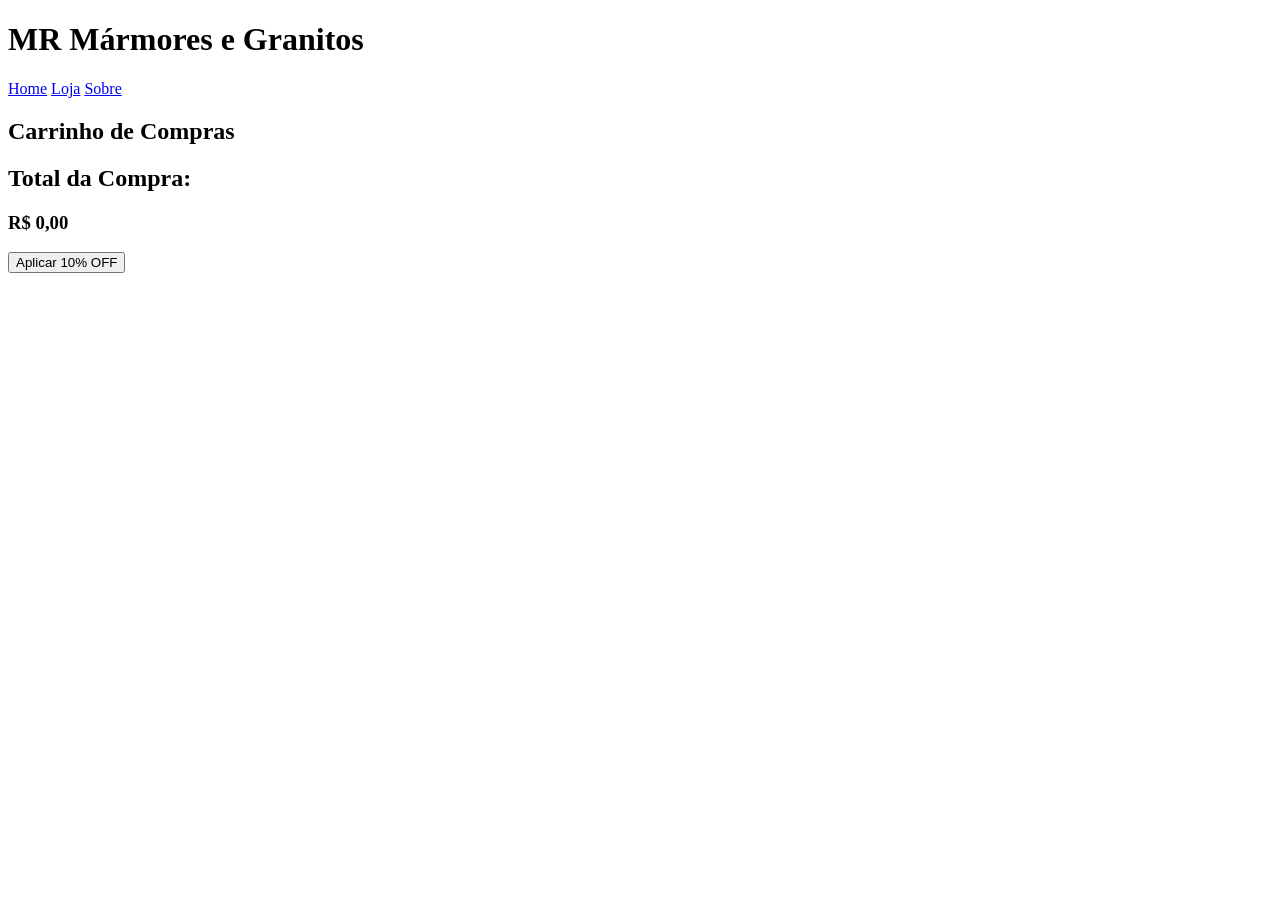
==== pages/loja.html @ 411bc26e "feat: criando a pagina inicial do carrinho ecommerce com reduce" ====
<!DOCTYPE html>
<html lang="pt-BR">
<head>
    <meta charset="UTF-8">
    <meta name="viewport" content="width=device-width, initial-scale=1.0">
    <title>Loja - MR Mármores</title>

    <link rel="stylesheet" href="./src/css/estilo.css">
</head>
<body>

    <header>

        <h1>MR Mármores e Granitos</h1>

        <nav>
            <a href="../index.html">Home</a>
            <a href="loja.html">Loja</a>
            <a href="sobre.html">Sobre</a>
        </nav>

    </header>

    <main>

        <section class="produtos">

            <h2>Carrinho de Compras</h2>

            <div id="lista-carrinho"></div>

            <div class="total-box">

                <h2>Total da Compra:</h2>

                <h3 id="total">R$ 0,00</h3>

                <button id="btnDesconto">
                    Aplicar 10% OFF
                </button>

            </div>

        </section>

    </main>

    <script src="./src/js/script.js"></script>

</body>
</html>
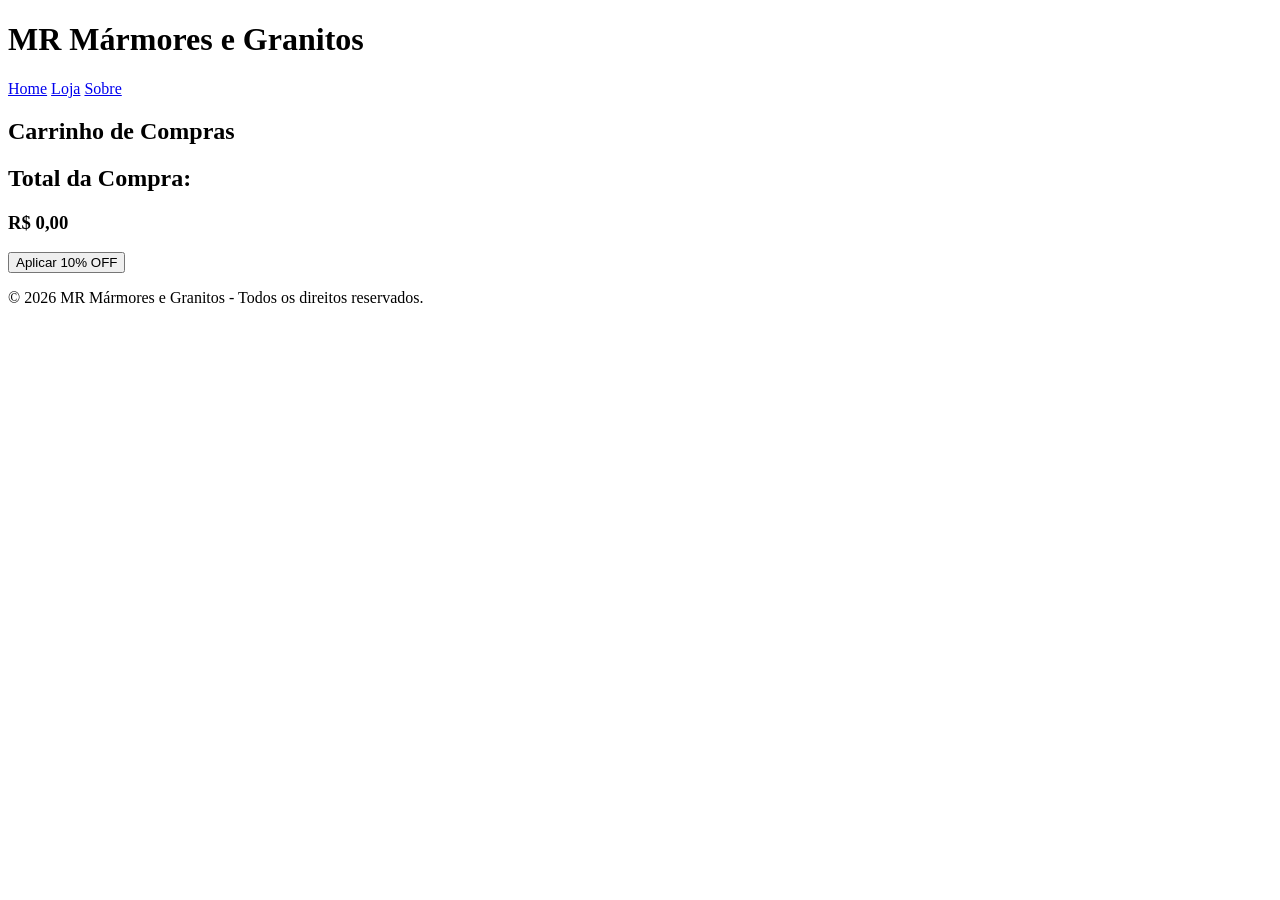
==== commit 3746467d: "feat: Adiconando um rodape em todas as paginas" ====
--- a/pages/loja.html
+++ b/pages/loja.html
@@ -43,7 +43,15 @@
 
         </section>
 
+        <footer>
+
+   
     </main>
+    <footer>
+
+    <p>© 2026 MR Mármores e Granitos - Todos os direitos reservados.</p>
+
+</footer>
 
     <script src="./src/js/script.js"></script>
 
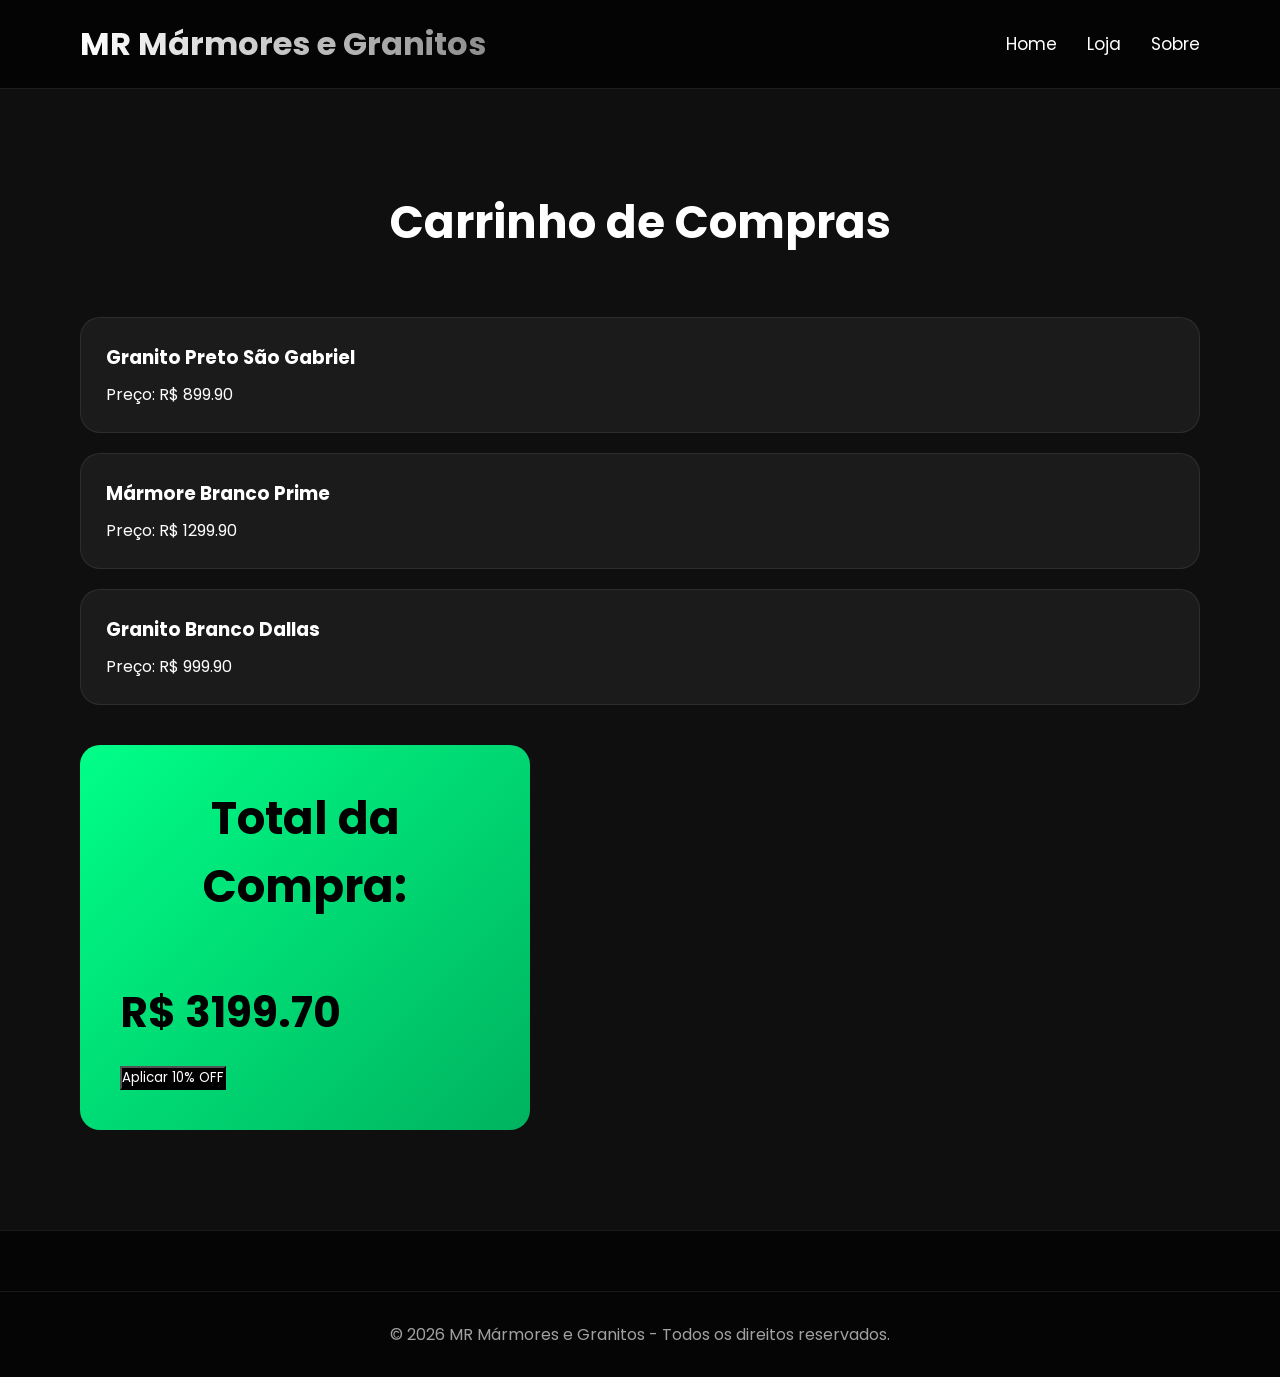
==== commit 9b3daeb2: "style: modificnado a estilização do site para um premium da interface" ====
--- a/pages/loja.html
+++ b/pages/loja.html
@@ -5,7 +5,7 @@
     <meta name="viewport" content="width=device-width, initial-scale=1.0">
     <title>Loja - MR Mármores</title>
 
-    <link rel="stylesheet" href="./src/css/estilo.css">
+    <link rel="stylesheet" href="../src/css/estilo.css">
 </head>
 <body>
 
@@ -53,7 +53,7 @@
 
 </footer>
 
-    <script src="./src/js/script.js"></script>
+    <script src="../src/js/script.js"></script>
 
 </body>
 </html>
--- a/src/css/estilo.css
+++ b/src/css/estilo.css
@@ -0,0 +1,323 @@
+@import url('https://fonts.googleapis.com/css2?family=Poppins:wght@300;400;500;600;700&display=swap');
+
+*{
+    margin: 0;
+    padding: 0;
+    box-sizing: border-box;
+    font-family: 'Poppins', sans-serif;
+}
+
+html{
+    scroll-behavior: smooth;
+}
+
+body{
+    background: #0f0f0f;
+    color: white;
+    overflow-x: hidden;
+}
+
+/* HEADER */
+
+header{
+    position: sticky;
+    top: 0;
+    z-index: 1000;
+
+    background: rgba(0,0,0,0.7);
+    backdrop-filter: blur(10px);
+
+    display: flex;
+    justify-content: space-between;
+    align-items: center;
+
+    padding: 20px 80px;
+
+    border-bottom: 1px solid rgba(255,255,255,0.1);
+}
+
+header h1{
+    font-size: 32px;
+    font-weight: 700;
+
+    background: linear-gradient(to right, #ffffff, #8d8d8d);
+    -webkit-background-clip: text;
+    -webkit-text-fill-color: transparent;
+}
+
+nav{
+    display: flex;
+    gap: 30px;
+}
+
+nav a{
+    color: white;
+    text-decoration: none;
+    font-size: 17px;
+    transition: 0.3s;
+    position: relative;
+}
+
+nav a::after{
+    content: '';
+    position: absolute;
+    left: 0;
+    bottom: -5px;
+
+    width: 0%;
+    height: 2px;
+
+    background: #00ff88;
+
+    transition: 0.3s;
+}
+
+nav a:hover::after{
+    width: 100%;
+}
+
+/* BANNER */
+
+.banner{
+    min-height: 90vh;
+
+    background:
+    linear-gradient(rgba(0,0,0,0.7),
+    rgba(0,0,0,0.7)),
+
+    url("https://images.unsplash.com/photo-1618221195710-dd6b41faaea6?q=80&w=1974&auto=format&fit=crop");
+
+    background-size: cover;
+    background-position: center;
+
+    display: flex;
+    flex-direction: column;
+    justify-content: center;
+    align-items: center;
+
+    text-align: center;
+
+    padding: 40px;
+}
+
+.banner h2{
+    font-size: 65px;
+    max-width: 1000px;
+    margin-bottom: 20px;
+    line-height: 1.2;
+}
+
+.banner p{
+    font-size: 22px;
+    color: #d4d4d4;
+    margin-bottom: 35px;
+}
+
+.banner button{
+    padding: 16px 35px;
+
+    border: none;
+    border-radius: 12px;
+
+    background: #00ff88;
+    color: black;
+
+    font-size: 18px;
+    font-weight: bold;
+
+    cursor: pointer;
+    transition: 0.3s;
+}
+
+.banner button:hover{
+    transform: scale(1.05);
+}
+
+/* PRODUTOS */
+
+.produtos{
+    padding: 100px 80px;
+}
+
+.produtos h2{
+    text-align: center;
+    font-size: 45px;
+    margin-bottom: 60px;
+}
+
+.cards{
+    display: grid;
+    grid-template-columns: repeat(auto-fit,minmax(300px,1fr));
+    gap: 35px;
+}
+
+.card{
+    background: rgba(255,255,255,0.05);
+
+    border: 1px solid rgba(255,255,255,0.08);
+
+    border-radius: 20px;
+
+    overflow: hidden;
+
+    transition: 0.4s;
+
+    backdrop-filter: blur(10px);
+}
+
+.card:hover{
+    transform: translateY(-12px);
+    box-shadow: 0px 0px 30px rgba(0,255,136,0.2);
+}
+
+.card img{
+    width: 100%;
+    height: 250px;
+    object-fit: cover;
+}
+
+.card-content{
+    padding: 25px;
+}
+
+.card-content h3{
+    font-size: 24px;
+    margin-bottom: 15px;
+}
+
+.card-content p{
+    color: #c7c7c7;
+    line-height: 1.7;
+    margin-bottom: 15px;
+}
+
+.preco{
+    color: #00ff88 !important;
+    font-size: 28px;
+    font-weight: bold;
+}
+
+/* CARRINHO */
+
+.item-carrinho{
+    background: rgba(255,255,255,0.05);
+
+    border: 1px solid rgba(255,255,255,0.08);
+
+    padding: 25px;
+
+    border-radius: 20px;
+
+    margin-bottom: 20px;
+}
+
+.item-carrinho h3{
+    margin-bottom: 10px;
+}
+
+.total-box{
+    margin-top: 40px;
+
+    background: linear-gradient(135deg,#00ff88,#00b35f);
+
+    color: black;
+
+    padding: 40px;
+
+    border-radius: 20px;
+
+    max-width: 450px;
+}
+
+.total-box h3{
+    font-size: 42px;
+    margin: 20px 0;
+}
+
+.total-box button{
+    background: black;
+    color: white;
+}
+
+/* SOBRE */
+
+.sobre{
+    padding: 100px 80px 40px;
+    max-width: 1200px;
+    margin: auto;
+}
+
+.sobre h2{
+    font-size: 50px;
+    margin-bottom: 40px;
+}
+
+.sobre p{
+    font-size: 20px;
+    line-height: 2;
+    color: #d2d2d2;
+    margin-bottom: 25px;
+}
+
+/* MAPA */
+
+.mapa{
+    padding: 0 80px 100px;
+    max-width: 1200px;
+    margin: auto;
+}
+
+.mapa h2{
+    font-size: 40px;
+    margin-bottom: 30px;
+}
+
+iframe{
+    border-radius: 20px;
+    box-shadow: 0px 0px 30px rgba(0,255,136,0.2);
+}
+
+/* FOOTER */
+
+footer{
+    background: #050505;
+
+    border-top: 1px solid rgba(255,255,255,0.08);
+
+    text-align: center;
+
+    padding: 30px;
+
+    color: #a1a1a1;
+}
+
+/* RESPONSIVO */
+
+@media(max-width: 900px){
+
+    header{
+        padding: 20px;
+        flex-direction: column;
+        gap: 20px;
+    }
+
+    .banner h2{
+        font-size: 42px;
+    }
+
+    .banner p{
+        font-size: 18px;
+    }
+
+    .produtos,
+    .sobre,
+    .mapa{
+        padding-left: 25px;
+        padding-right: 25px;
+    }
+
+    .produtos h2,
+    .sobre h2{
+        font-size: 35px;
+    }
+}
